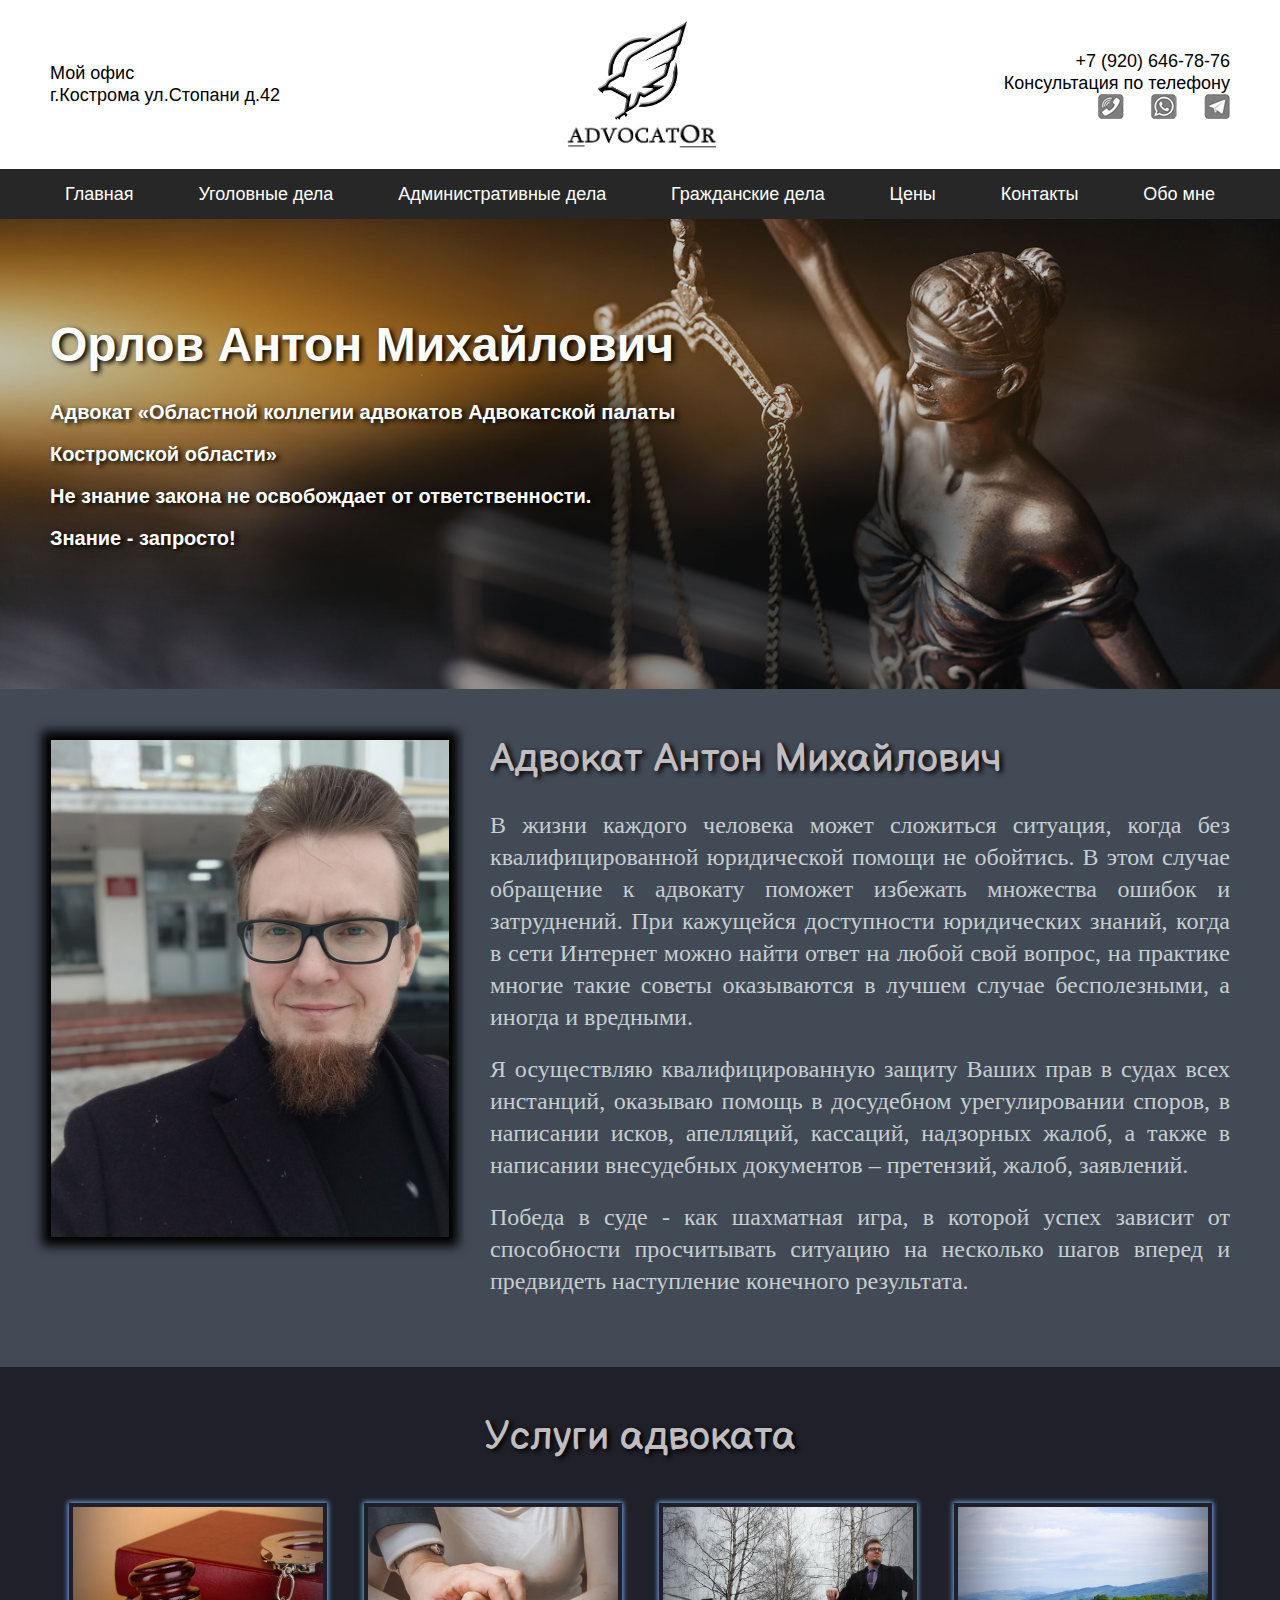
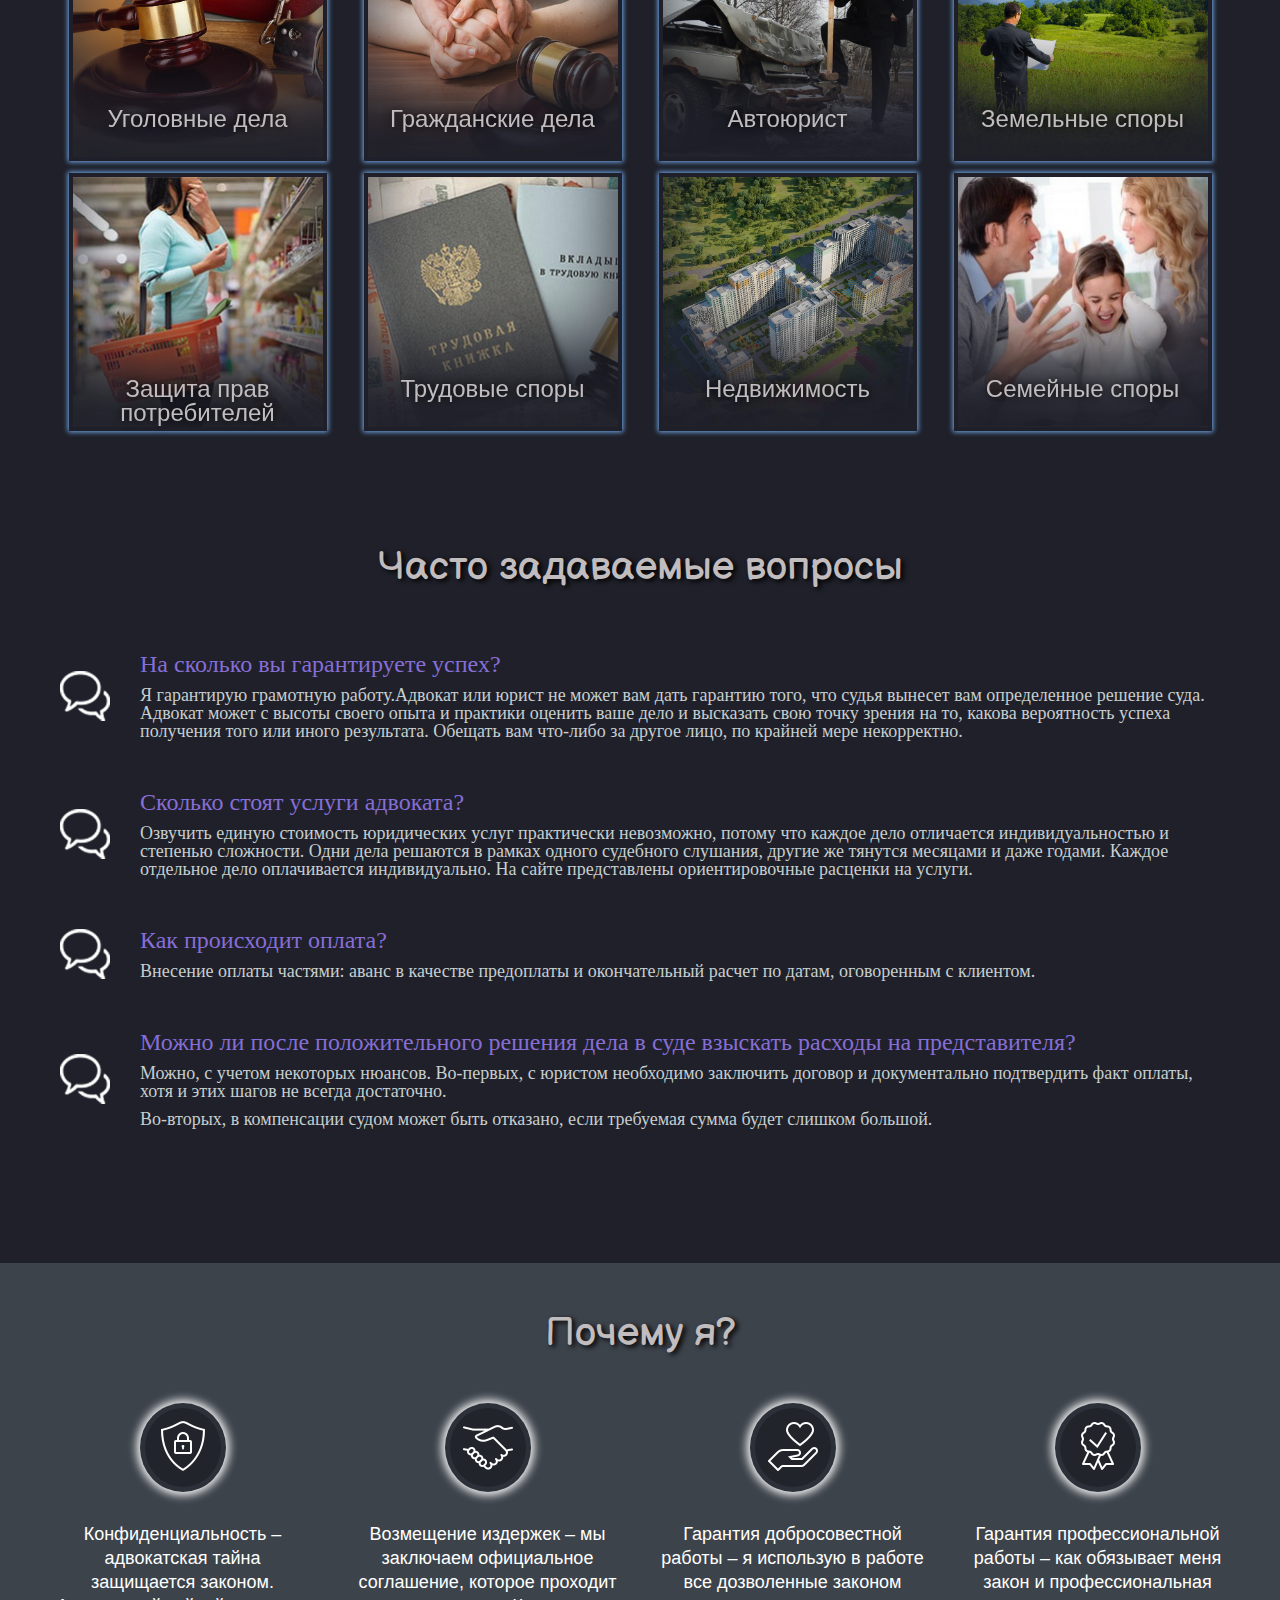
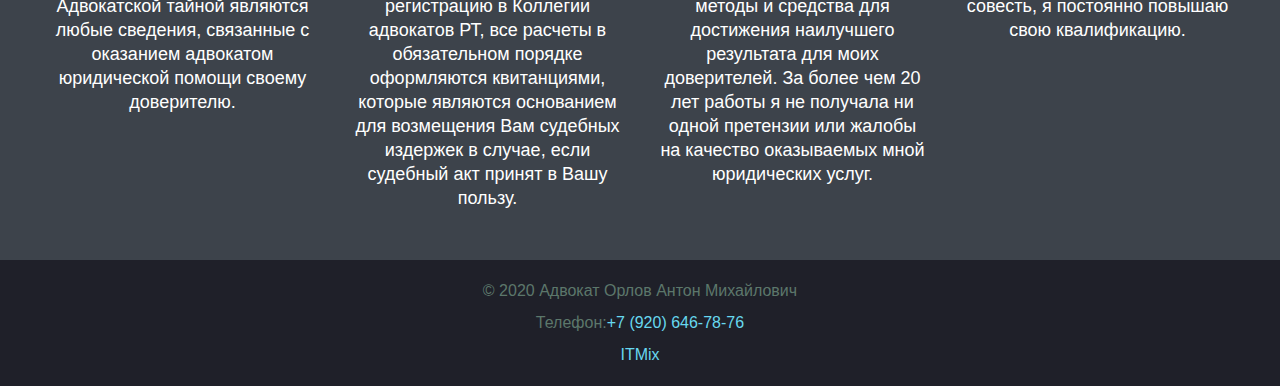
==== index.html @ 54a24682 "new" ====
<!DOCTYPE html>
<html lang="ru">
<head>
	<meta charset="UTF-8">
	<title>Адвокат в Костроме Орлов Антон Михайлович</title>
	<meta name="viewport" content="width=device-width, initial-scale=1.0"> 
	<link rel="stylesheet" href="css/style.css">
	<link href="https://fonts.googleapis.com/css2?family=Balsamiq+Sans:wght@400;700&display=swap" rel="stylesheet">
</head>
<body>
	<header>
		<div class="header">
			<div class="contein">
				<div class="header__row">
					<div class="header__address">Мой офис<br> г.Кострома ул.Стопани д.42</div>
					<div class="header__logo">
						<img src="img/RhezTVAajMw.jpg" alt="" class="header__img">
						<img src="img/logo.jpg" alt="Логотип" class="header__label">
					</div>
					<div class="header__phone">+7 (920) 646-78-76<br>Консультация по телефону<br><ul>
						<li></li>
						<li></li>
						<li></li>
					</ul></div>
				</div>
			</div>
		</div>
		<div class="nav">
			<div class="contein">
				<nav class="nav__nav">
					<ul class="nav__list">
						<li><a href="index.html">Главная</a></li>
						<li><a href="criminal.html">Уголовные дела</a></li>
						<li><a href="">Административные дела</a></li>
						<li><a href="civics.html">Гражданские дела</a></li>
						<li><a href="price.html">Цены</a></li>
						<li><a href="contacts.html">Контакты</a></li>
						<li><a href="">Обо мне</a></li>
					</ul>
				</nav>
			</div>
		</div>
	</header>
	<main class="contant">
		<div class="hi">
			<div class="contein">
				<div class="hi__body">
					<div class="hi__name">Орлов Антон Михайлович</div>
					<div class="hi__who">Адвокат «Областной коллегии адвокатов Адвокатской палаты Костромской области» </div>
					<div class="hi__quote">Не знание закона не освобождает от ответственности. <br>Знание - запросто!</div></div>
			</div>
		</div>
		<div class="about">
			<div class="contein">
				<div class="about__row">
					<div class="about__img">
						<img src="img/E0aI0JZLJsU.jpg" alt="" class="about__img1">
					</div>
					<div class="about__body">
						<div class="about__title title">Адвокат Антон Михайлович</div>
						<div class="about__text">
							<p>В жизни каждого человека может сложиться ситуация, когда без квалифицированной юридической помощи не обойтись. В этом случае обращение к адвокату поможет избежать множества ошибок и затруднений. При кажущейся доступности юридических знаний, когда в сети Интернет можно найти ответ на любой свой вопрос, на практике многие такие советы оказываются в лучшем случае бесполезными, а иногда и вредными.</p>
							<p>Я осуществляю квалифицированную защиту Ваших прав в судах всех инстанций, оказываю помощь в досудебном урегулировании споров, в написании исков, апелляций, кассаций, надзорных жалоб, а также в написании внесудебных документов – претензий, жалоб, заявлений.</p>
							<p>Победа в суде - как шахматная игра, в которой успех зависит от способности просчитывать ситуацию на несколько шагов вперед и предвидеть наступление конечного результата.</p>
						</div>
					</div>
				</div>
			</div>
		</div>
		<div class="service">
			<div class="contein">
				<div class="service__title title">Услуги адвоката</div>
				<div class="service__row">
					<div class="service__item">
						<div class="service__card">
							<div class="service__cardRotate face face1">
								<div class="service__bottom">Уголовные дела</div>
							</div>
							<div class="service__cardRotate back back1">-Защита на предварительном следствии<br>-Защита в судебных инстанциях<br>-Представление интересов потерпевшего<br>-Посещение лица находящегося под стражей(ИВС, СИЗО, ИК)</div>
						</div>
					</div>
					<div class="service__item">
						<div class="service__card">
							<div class="service__cardRotate face face2">
								<div class="service__bottom">Гражданские дела</div>
							</div>
							<div class="service__cardRotate back back2">-Подготовка правовых документов<br>-Досудебное урегулирование споров<br>-Представление интересов в суде<br>-Жилищные споры<br>-Наследственные споры<br>-Семейные споры</div>
						</div>
					</div>
					<div class="service__item">
						<div class="service__card">
							<div class="service__cardRotate face face3">
								<div class="service__bottom">Автоюрист</div>
							</div>
							<div class="service__cardRotate back back3"><ul><li>Взыскание выплат по ДТП</li><li>Переоценка ущерба ДТП</li><li>Взызкание причиненного ущерба</li><li>Оспаривание виновности в ДТП, штрафоф,лишение прав</li></ul></div>
						</div>
					</div>
					<div class="service__item">
						<div class="service__card">
							<div class="service__cardRotate face face4">
								<div class="service__bottom">Земельные споры</div>
							</div>
							<div class="service__cardRotate back back4">-Споры о границах земельного участка<br>-Помощь в сделках с землей<br>-Оспаривание кадастровых ошибок</div>
						</div>
					</div>
					<div class="service__item">
						<div class="service__card">
							<div class="service__cardRotate face face5">
								<div class="service__bottom">Защита прав потребителей</div>
							</div>
							<div class="service__cardRotate back back5">-Взыскание неустойки<br>Возврат некачествееного товара<br>-Расторжение договоров и взыскание денежных средств</div>
						</div>
					</div>
					<div class="service__item">
						<div class="service__card">
							<div class="service__cardRotate face face6">
								<div class="service__bottom">Трудовые споры</div>
							</div>
							<div class="service__cardRotate back back6">-Восстановление на работе<br>-Взыскание зарплаты<br>-Оспаривание взысканий<br>-Признание отношения трудовыми</div>
						</div>
					</div>
					<div class="service__item">
						<div class="service__card">
							<div class="service__cardRotate face face7">
								<div class="service__bottom">Недвижимость</div>
							</div>
							<div class="service__cardRotate back back7">-Сопровождение сделок<br>-Приватизация<br>-Перепланировки</div>
						</div>
					</div>
					<div class="service__item">
						<div class="service__card">
							<div class="service__cardRotate face face8">
								<div class="service__bottom">Семейные споры</div>
							</div>
							<div class="service__cardRotate back back8">-Развод<br>-Раздел имщества<br>-Алименты<br>-Споры о детях</div>
						</div>
					</div>
				</div>
			</div>
		</div>
		<div class="questions">
			<div class="contein">
				<div class="questions__title title">Часто задаваемые вопросы</div>
				<div class="questions">
					<div class="questions__body">
						<div class="question__title">На сколько вы гарантируете успех?</div>
						<div class="questions__text">Я гарантирую грамотную работу.Адвокат или юрист не может вам дать гарантию того, что судья вынесет вам определенное решение суда. Адвокат может с высоты своего опыта и практики оценить ваше дело и высказать свою точку зрения на то, какова вероятность успеха получения того или иного результата. Обещать вам что-либо за другое лицо, по крайней мере некорректно. </div>
					</div>
					<div class="questions__body">
						<div class="question__title">Сколько стоят услуги адвоката?</div>
						<div class="questions__text">Озвучить единую стоимость юридических услуг практически невозможно, потому что каждое дело отличается индивидуальностью и степенью сложности. Одни дела решаются в рамках одного судебного слушания, другие же тянутся месяцами и даже годами. Каждое отдельное дело оплачивается индивидуально. На сайте представлены ориентировочные расценки на услуги.</div>
					</div>
					<div class="questions__body">
						<div class="question__title">Как происходит оплата?</div>
						<div class="questions__text">Внесение оплаты частями: аванс в качестве предоплаты и окончательный расчет по датам, оговоренным с клиентом.</div>
					</div>
					<div class="questions__body">
						<div class="question__title">Можно ли после положительного решения дела в суде взыскать расходы на представителя?</div>
						<div class="questions__text">
							<p>Можно, с учетом некоторых нюансов. Во-первых, с юристом необходимо заключить договор и документально подтвердить факт оплаты, хотя и этих шагов не всегда достаточно.</p>
							<p>Во-вторых, в компенсации судом может быть отказано, если требуемая сумма будет слишком большой.</p>
						</div>
					</div>
				</div>
			</div>
		</div>
		<div class="why">
			<div class="contein">
				<div class="why__title title">Почему я?</div>
				<div class="why__row">
					<div class="why__item">
						<div class="why__body">
							<div class="why__img">
								<img src="img/иконка1.png" alt="">
							</div>
							<div class="why__text">Конфиденциальность – адвокатская тайна защищается законом. Адвокатской тайной являются любые сведения, связанные с оказанием адвокатом юридической помощи своему доверителю.</div>
						</div>
					</div>
					<div class="why__item">
						<div class="why__body">
							<div class="why__img">
								<img src="img/иконка2.png" alt="">

							</div>
							<div class="why__text">Возмещение издержек – мы заключаем официальное соглашение, которое проходит регистрацию в Коллегии адвокатов РТ, все расчеты в обязательном порядке оформляются квитанциями, которые являются основанием для возмещения Вам судебных издержек в случае, если судебный акт принят в Вашу пользу.</div>
						</div>
					</div>
					<div class="why__item">
						<div class="why__body">
							<div class="why__img">
								<img src="img/иконка3.png" alt="">

							</div>
							<div class="why__text">Гарантия добросовестной работы – я использую в работе все дозволенные законом методы и средства для достижения наилучшего результата для моих доверителей. За более чем 20 лет работы я не получала ни одной претензии или жалобы на качество оказываемых мной юридических услуг.</div>
						</div>
					</div>
					<div class="why__item">
						<div class="why__body">
							<div class="why__img">
								<img src="img/иконка4.png" alt="">

							</div>
							<div class="why__text">Гарантия профессиональной работы – как обязывает меня закон и профессиональная совесть, я постоянно повышаю свою квалификацию.</div>
						</div>
					</div>
				</div>
			</div>
		</div>
	</main>
	<footer class="footer">
		<div class="contein">
			<div class="footer_flex">
				<div class="footer__column">
					<div class="footer__title">© 2020 Адвокат Орлов Антон Михайлович</div>
					<div class="footer__phone">Телефон:<span>+7 (920) 646-78-76</span></div>
					<div class="footer__developer">ITMix</div>
				</div>
			</div>
		</div>
	</footer>
</body>
</html>
---- css/style.css ----
*{
	padding: 0;
	margin: 0;
	border: 0;
}
*,*:before,*:after{
	-moz-box-sizing: border-box;
	-webkit-box-sizing: border-box;
	box-sizing: border-box;
}
:focus,:active{outline: none;}
a:focus,a:active{outline: none;}
/*
nav,footer,header,aside{display: block;}*/

html,body{
	height: 100%;
	width: 100%;
	font-size: 100%;
	line-height: 1;
	font-size: 14px;
	-ms-text-size-adjust: 100%;
	-moz-text-size-adjust: 100%;
	-webkit-text-size-adjust: 100%;
}

input::-ms-clear{display: none;}
button{cursor: pointer;}
button::-moz-focus-inner {padding:0;border:0;}
a, a:visited{text-decoration: none;}
a:hover{text-decoration: none;}
ul li{list-style: none;}
/*img{vertical-align: top;}*/

.header {
	padding: 20px 0;
	font: 18px/22px "Arial";
}
		.contein {
			width: 1180px;
			margin: 0 auto;
		}
		.header__row {
			display: flex;
			justify-content: space-between;
			align-items: center;
		}
		.header__logo{
			display: flex;
			flex-direction: column;
			align-items: center;
		}
		.header__img{
			/*transition:transform 10s linear;*/
			animation:anim 5s linear infinite;
			width: 100px;
		}
		@keyframes anim{
			from{transform:rotateY(0deg);}
			to{transform:rotateY(360deg);}
		}
		/*.header__img:hover{
			transform:rotateY(880deg);
		}*/
		.header__label {
			width: 150px;
		}
		.header__address {
		}
		.header__phone {
			text-align: right;
		}
		.header__phone ul{display: flex;height: 25px;justify-content: flex-end;}
		.header__phone ul li:not(:last-child){margin-right: 27px;width: 26px;}
		.header__phone ul li{width: 26px;}
		.header__phone ul li:nth-child(1){background:  url(../img/v2.png) 0 0 no-repeat;} 
		.header__phone ul li:nth-child(2){background:  url(../img/w2.png) 0 0 no-repeat;} 
		.header__phone ul li:nth-child(3){background:  url(../img/t2.png) 0 0 no-repeat;} 
		.header__phone ul li:hover:nth-child(1){background:  url(../img/v.png) 0 0 no-repeat;} 
		.header__phone ul li:hover:nth-child(2){background:  url(../img/w.png) 0 0 no-repeat;} 
		.header__phone ul li:hover:nth-child(3){background:  url(../img/t.png) 0 0 no-repeat;} 

.nav {
	background: #272727;
}
		.nav__list{
			display: flex;
			justify-content: space-between;
		}
		.nav__list li a{
			color: white;
			display: block;
			font:18px/50px "Arial";
			line-height: 50px;
			padding: 0 15px;
		}
		.nav__list li a:hover{
			background:#445162;
		}
main{
	/*max-height: 100%;*/
}
.hi{
	background: url(../img/bg-slider1.jpg) center center no-repeat;
	background-size: cover;
	color: white;
	width: 100%;
	height: 470px;
}
	.hi__body{
		padding: 100px 0;
		width: 60%;
		text-shadow: 3px 2px 5px  #000;
	}
	.hi__name {
		font: bold 48px/52px Arial;
		margin-bottom: 20px;}
	.hi__who {
		font: bold 20px/42px Arial;
	}
	.hi__quote {
		font: bold 20px/42px Arial;
	}

.about {
	padding: 50px 0;
	background: #424A56;	
}
	.about__row {
		display: flex;
		flex-direction: row;
		justify-content: space-between;
	}
	.about__img {
		flex:0 0 400px;
		margin: 0 40px 0  0;
	}
	.about__img1{
		max-width: 100%;
		border: 1px solid black;
		box-shadow: 0 0 10px 8px black;
	}
	.about__body {}
	.about__title {
		font-size:34px;
		margin-bottom: 30px;
	}
	.about__text {
		font:24px/32px "Times new Roman";
		text-align: justify;
		color: #c6cecf;
	}
	.about__text p{
		margin-bottom: 20px;
	}
.service {
	padding: 50px 0;
	background: #1F2029;
}
		.title{
			color: #C1BCBE;
			font-family: Balsamiq Sans;
			font-size: 40px;
			text-shadow: 3px 2px 5px  #000;
		}
		.service__title{
			text-align: center;
			margin-bottom: 50px;
		}
		.service__row {
			display: flex;
			flex-wrap: wrap;
			justify-content: justify-content: space-between;
		}
		.service__item {
			flex:0 1 25%;
			margin-bottom: 20px;
		}
		.service__card {
			margin: 0 auto;
			width: 250px;
			height: 250px;
			position:relative;
			transition:transform 1s linear,box-shadow 1s linear;
			transform-style: preserve-3d;
			box-shadow:0px 0px 0px 4px #1e1f29, 0px 0px 5px 5px #74adf1;
		}
		.service__card:hover{
			transform:rotateY(180deg);
			box-shadow:0px 0px 0px 4px #1e1f29, 0px 0px 5px 10px white;
		}
		.service__cardRotate {
			font: 18px/24px Arial;
			text-align: center;
			position: absolute;
			width: 100%;
			height: 100%;
			backface-visibility: hidden;
			/*font: 16px/18px Arial;*/
			color: #C1BCBE;
			
		}
		.service__cardRotate ul li{
			list-style: circle;
			list-style-position: inside;
		}
		.service__bottom{
			margin: 80% 0 0 0;
			line-height: 24px;
			text-shadow: 0px 0px 10px black;
		}
		.face{
			font: 24px/18px Arial;
			box-shadow:inset 0px -80px 80px  #1e1f29;
		}
		.back{padding: 10px;}
		.face1 {
			background: url(../img/УД.jpg)0 0 no-repeat;
			background-size:cover ;
		}
		.back1 {
			transform:rotateY(180deg);
			background: #6D6C68;
			text-align: left;
		}
		.face2 {
			background: url(../img/ГД.jpg) 70% 0 no-repeat;
			background-size:cover ;
		}
		.back2 {
			transform:rotateY(180deg);
			text-shadow: 0px 0px 2px white;
			}
		.face3 {
			background: url(../img/ор.jpg) 50% 0 no-repeat;
			background-size:auto 100%;
		}
		.back3 {
			transform:rotateY(180deg);
			padding: 10px;
		}
		.face4 {
			background: url(../img/ЗС.jpg) 0 0 no-repeat;
			background-size:cover ;
		}
		.back4 {
			transform:rotateY(180deg);
		}
		.face5 {
			background: url(../img/ЗПП.jpg) 0 0 no-repeat;
			background-size:cover ;
		}
		.back5 {
			transform:rotateY(180deg);
		}
		.face6 {
			background: url(../img/ТС.jpg) 0 0 no-repeat;
			background-size:cover ;
		}
		.back6 {
			transform:rotateY(180deg);
		}
		.face7 {
			background: url(../img/Невижимость.jpg) 50% 0 no-repeat;
			background-size:cover ;
		}
		.back7 {
			transform:rotateY(180deg);
		}
		.face8 {
			background: url(../img/CC.jpg) 0 0 no-repeat;
			background-size:100% 100% ;
		}
		.back8 {
			transform:rotateY(180deg);
		}

.questions {
	padding: 50px 0;
	background: #1F2029;
}
		.questions__title {
			text-align: center;
		}
		.questions__body {
			/*border: 1px solid #C1BCBE;
			border-radius: 15px;*/
			margin-bottom: 20px;
			padding: 15px 15px 15px 90px;
			background: #1F2029 url(../img/icon-message.png) 10px center/50px 50px no-repeat;
			/*background-size: contain;*/
		}
		.question__title {
			color: #876ED7;
			font-size: 24px;
			margin-bottom: 10px;
		}
		.questions__text {
			color: #c6cecf;
			font-size: 18px;
		}
		.questions__text p:not(:last-child){margin-bottom: 10px;}

.why {
	background: #3D434B;
	/*background: #21252B;*/
	padding: 50px 0;
}
		.why__title {
			text-align: center;
			margin-bottom: 50px;
		}
		.why__row {
			display: flex;

			margin:0 -20px;
		}
		.why__item {
			flex:0 1 25%;
			padding: 0 20px;
		}
		.why__body {
			display: flex;
			flex-direction: column;
			-ms-align-items: center;
			align-items: center;
			border: ;
		}
		.why__img {
			margin-bottom: 30px;
			border: 5px solid #2C3139;
			padding: 13px;
			border-radius:50%;
			background: #21252B;
			box-shadow:0 0 10px 3px white;
		}
		.why__text {
			text-align: justify;
			color: white;
			font: 18px/24px Arial;
			text-align: center;
		}


.footer {
	background: #1F2029;
	padding: 20px 0;
}
			.footer_flex{
				display: flex;
				justify-content: center;
				font:16px/22px Arial;
				color: #5C776B;
			}
			.footer__column {
				display: flex;
				flex-direction: column;
				align-items: center;
			}
			.footer__title {
				margin-bottom: 10px;
			}
			.footer__phone {
				margin-bottom: 10px;
			}
			.footer__developer {
				color: #67D8EF;
			}
			span{
				color: #67D8EF;
			}
.price {
	background: #424A56;
	padding: 50px 0;
}
			.price__body {}
			.price__title {
				text-align: center;
				margin-bottom: 20px;
			}
			.price__box {}
			.price__list {}
			.list {}
			.list__column {
				/*height: auto;*/
				overflow:hidden;
				margin-bottom: 20px;
				box-shadow: 0 0 5px 5px #50719D;
				transition: max-height 5s linear 0s ;
				display:flex;
				flex-direction: column;
				max-height: 40px;
			}
			.list__column:hover{
				max-height: 600px;
			}
			
			.list__row {
				display: flex;
				justify-content: space-between;
				color: #C1BCB4;
				padding: 5px 50px;
			}
			.list__item {
				font: 28px/34px Balsamiq Sans;
			}
			.list__price {
				display:flex;
				align-items: center;
				font-size: 22px;
			}
			.list__description {
				font-size: 20px;
				padding: 20px;
				color:#cce3e5;
				font-family: Arial;
			}
.contact {
	background: #424A56;
	padding: 50px 0;
}
			.contact__body {}
			.contact__title {
				text-align: center;
				margin-bottom: 40px;
			}
			.contact__row {
				display: flex;
				justify-content: space-between;	
			}
			.contact__contacts {
				display: flex;
				flex-direction: column;
				justify-content: center;
				margin: 0 auto;
				font-family: Arial, "Helvetica Neue", Helvetica, sans-serif;
			}
			.contact__contacts h2{
				color: #E0E0E1;
				margin-bottom: 10px;
				font-size: 24px;

			}
			.contact__contacts p{
				color: #9C9CA0;
				font-size: 22px;
				margin-bottom: 20px;
			}
			.contact__contacts a{
				color: #1C6DE7;
				font-size: 30px;
			}
			.vk{
				display: block;
			}
			.contact__map {
				flex:0 1 70%;
			}
			.contact__list{
				display: flex;
				justify-content: space-between;
				width: 100px;
			}

			.contact__list li a img:hover{
			/*	border: 5px solid #2C3139;
				border-radius:50%;*/
				/*padding: 3px;*/
				box-shadow:0 0 10px 3px #89e4f0;
				border-radius:50%;
			}
		.why__img {
			margin-bottom: 30px;
			
			background: #21252B;
			box-shadow:0 0 10px 3px white;
		}

.criminal {
	padding: 50px 0;
	background: #424A56;
}
		.criminal-about {margin-bottom: 30px;padding-bottom: 20px;border-bottom:3px solid #C1BCBE;}
		.criminal-about__title {
			text-align: center;
			margin-bottom: 30px;
		}
		.criminal-about__row{
			display: flex;
			justify-content: space-between;
		}
		.criminal-about__text {
			font:22px/26px Arial;
			color:#f2f9fa;
			text-align: justify;
			margin-right: 20px;
		}
		.criminal-about__img{
			border-radius: 20px;
			border: 1px solid black;
			box-shadow: 0 0 10px 3px black;
		}
		.criminal-about__text p{margin-bottom: 20px;}

		.criminal-specialty {
			margin-bottom: 30px;padding-bottom: 20px;border-bottom:3px solid #C1BCBE;
		}
		.criminal-specialty__title {
			text-align: center;
			margin-bottom: 30px;
		}
		.criminal-specialty__list li{
			margin-bottom: 15px;
			color: #f2f9fa;
			font:22px/26px Arial;
			padding-left:35px;
			background: url(../img/icon/check_icon.png) 0 center  no-repeat;
		}
		.criminal-help {}
		.criminal-help__body {}
		.criminal-help__title {
			text-align: center;
			margin-bottom: 30px;
		}
		.criminal-help__row {
			display: flex;
			flex-wrap: wrap;
			margin:0 -10px;
		}
		.criminal-help__box{
			flex:0 1 25%;
			margin-bottom: 20px;
			display: flex;
			padding: 0 10px;
			position: relative;
		}
		.criminal-help__item {
			width: 100%;
			display: flex;
			align-items: center;
			text-align: center;
			justify-content: center;
			font:22px/26px Arial;
			border:3px solid #C1BCBE;
			border-radius: 15px;
			padding: 5px;
			box-shadow: 3px 3px 5px 3px;
			transition: all 0.3s linear;
			background: -moz-linear-gradient(45deg, rgba(192,192,192,1) 0%, rgba(255,255,255,1) 50%, rgba(128,128,128,1) 100%); /* ff3.6+ */
			background: -webkit-gradient(linear, left bottom, right top, color-stop(0%, rgba(192,192,192,1)), color-stop(50%, rgba(255,255,255,1)), color-stop(100%, rgba(128,128,128,1))); /* safari4+,chrome */
			background: -webkit-linear-gradient(45deg, rgba(192,192,192,1) 0%, rgba(255,255,255,1) 50%, rgba(128,128,128,1) 100%); /* safari5.1+,chrome10+ */
			background: -o-linear-gradient(45deg, rgba(192,192,192,1) 0%, rgba(255,255,255,1) 50%, rgba(128,128,128,1) 100%); /* opera 11.10+ */
			background: -ms-linear-gradient(45deg, rgba(192,192,192,1) 0%, rgba(255,255,255,1) 50%, rgba(128,128,128,1) 100%); /* ie10+ */
			background: linear-gradient(45deg, rgba(192,192,192,1) 0%, rgba(255,255,255,1) 50%, rgba(128,128,128,1) 100%); /* w3c */
			filter: progid:DXImageTransform.Microsoft.gradient( startColorstr='#808080', endColorstr='#c0c0c0',GradientType=1 ); /* ie6-9 */
		}

		.criminal-help__item:hover{
			background: #424A56;
			color: #F2F9FA;
			box-shadow: 0px 0px 8px 5px;
			border:3px solid black;
		}
/*.civic{min-height: 100%;background: #424A56;}*/
.civics{
	background: #424A56;
}
		.civics-about {
			padding: 50px 0;
			position: relative;
			height: 100%;
			width: 100%;
		}
				.civics__blur {
					position: absolute;
					top: 0;
					left: 0;
					background: url(../img/civics.jpg) 0 0 no-repeat;
					background-size: cover;
					filter: brightness(30%) blur(1px);
					height: 100%;
					width: 100%;
				}
				.civics__box {
					position: relative;
					top: 0;
					left: 0;
					height: 100%;
					width: 100%;
				}
				.conteiner{
					width: 1180px;
					margin: 0 auto;
				}
				.civics-about__title {
					text-align: center;
					margin-bottom: 30px;
				}
				.civics-about__text{
					font:22px/26px Arial;
					color:#f2f9fa;
					text-align: justify;
					margin-right: 20px;
				}
				.civics-about__text p:first-child{
					margin-bottom: 20px;
				}
		.civics-specialty {
			padding: 50px 0 30px 0;
			border-bottom:3px solid #C1BCBE;
		}
		.civics-specialty__title {
			text-align: center;
			margin-bottom: 30px;
		}
		.civics-specialty__list li{
			margin-bottom: 15px;
			color: #f2f9fa;
			font:22px/26px Arial;
			padding-left:35px;
			background: url(../img/icon/check_icon.png) 0 center  no-repeat;
		}
.civics-help {}
		.civics-help__body {}
		.civics-help__title {
			text-align: center;
			margin-bottom: 30px;
		}
		.civics-help__row {
			display: flex;
			justify-content: space-between;
			margin: 0 -20px;
		}
		.civics-help__list{
			flex:0 1 60%;
			padding: 0 20px;
		}
		.civics-help__list li{
			font:22px/26px Arial;
			color:#f2f9fa;
			text-align: justify;
			margin:0 0 20px -50px;
			padding: 0 0 0 105px;
		}
		.civics-help__list li:nth-child(1){
			background: url(../img/icon/search.png) 0 center no-repeat;
		}
		.civics-help__list li:nth-child(2){
			background: url(../img/icon/exp-icon-3.png) 0 center no-repeat;
		}
		.civics-help__list li:nth-child(3){
			background: url(../img/icon/exp-icon-1.png) 0 center no-repeat;
		}
		.civics-help__img {
			flex:1 1 40%;
			padding: 0 20px;
		}
		.civics-help__img img{
			flex:0 1 40%;
			width: 100%;
			border-radius: 20px;
			border: 1px solid black;
			box-shadow: 0 0 10px 3px black;
		}
		/*градиентдля блоков в УГ*/
		/*background: -moz-radial-gradient(center, ellipse cover, rgba(255,255,255,1) 17%, rgba(156,156,156,1) 49%, rgba(0,0,0,1) 100%); 
background: -webkit-gradient(radial, center center, 0px, center center, 100%, color-stop(17%, rgba(255,255,255,1)), color-stop(49%, rgba(156,156,156,1)), color-stop(100%, rgba(0,0,0,1)));
background:-webkit-radial-gradient(center, ellipse cover, rgba(255,255,255,1) 17%, rgba(156,156,156,1) 49%, rgba(0,0,0,1) 100%); 
background: -o-radial-gradient(center, ellipse cover, rgba(255,255,255,1) 17%, rgba(156,156,156,1) 49%, rgba(0,0,0,1) 100%); 
background: -ms-radial-gradient(center, ellipse cover, rgba(255,255,255,1) 17%, rgba(156,156,156,1) 49%, rgba(0,0,0,1) 100%); 
background:radial-gradient(ellipse at center, rgba(255,255,255,1) 17%, rgba(156,156,156,1) 49%, rgba(0,0,0,1) 100%);
filter: progid:DXImageTransform.Microsoft.gradient( startColorstr='#ffffff', endColorstr='#000000',GradientType=1 ); */
/*.why {
	background: #3D434B;
	padding: 50px 0;
}
		.why__title {
			text-align: center;
			margin-bottom: 50px;
		}
		.why__row {
			display: flex;

			margin:0 -20px;
		}
		.why__item {
			flex:0 1 25%;
			padding: 0 20px;
		}
		.why__body {
			display: flex;
			flex-direction: column;
			-ms-align-items: center;
			align-items: center;
		}
		.why__img {
			margin-bottom: 30px;
			border: 5px solid #2C3139;
			padding: 13px;
			border-radius:50%;
			background: #21252B;
			box-shadow:0 0 10px 3px white;
		}
		.why__text {
			text-align: justify;
			color: white;
			font: 18px/24px Arial;
			text-align: center;
		}*/
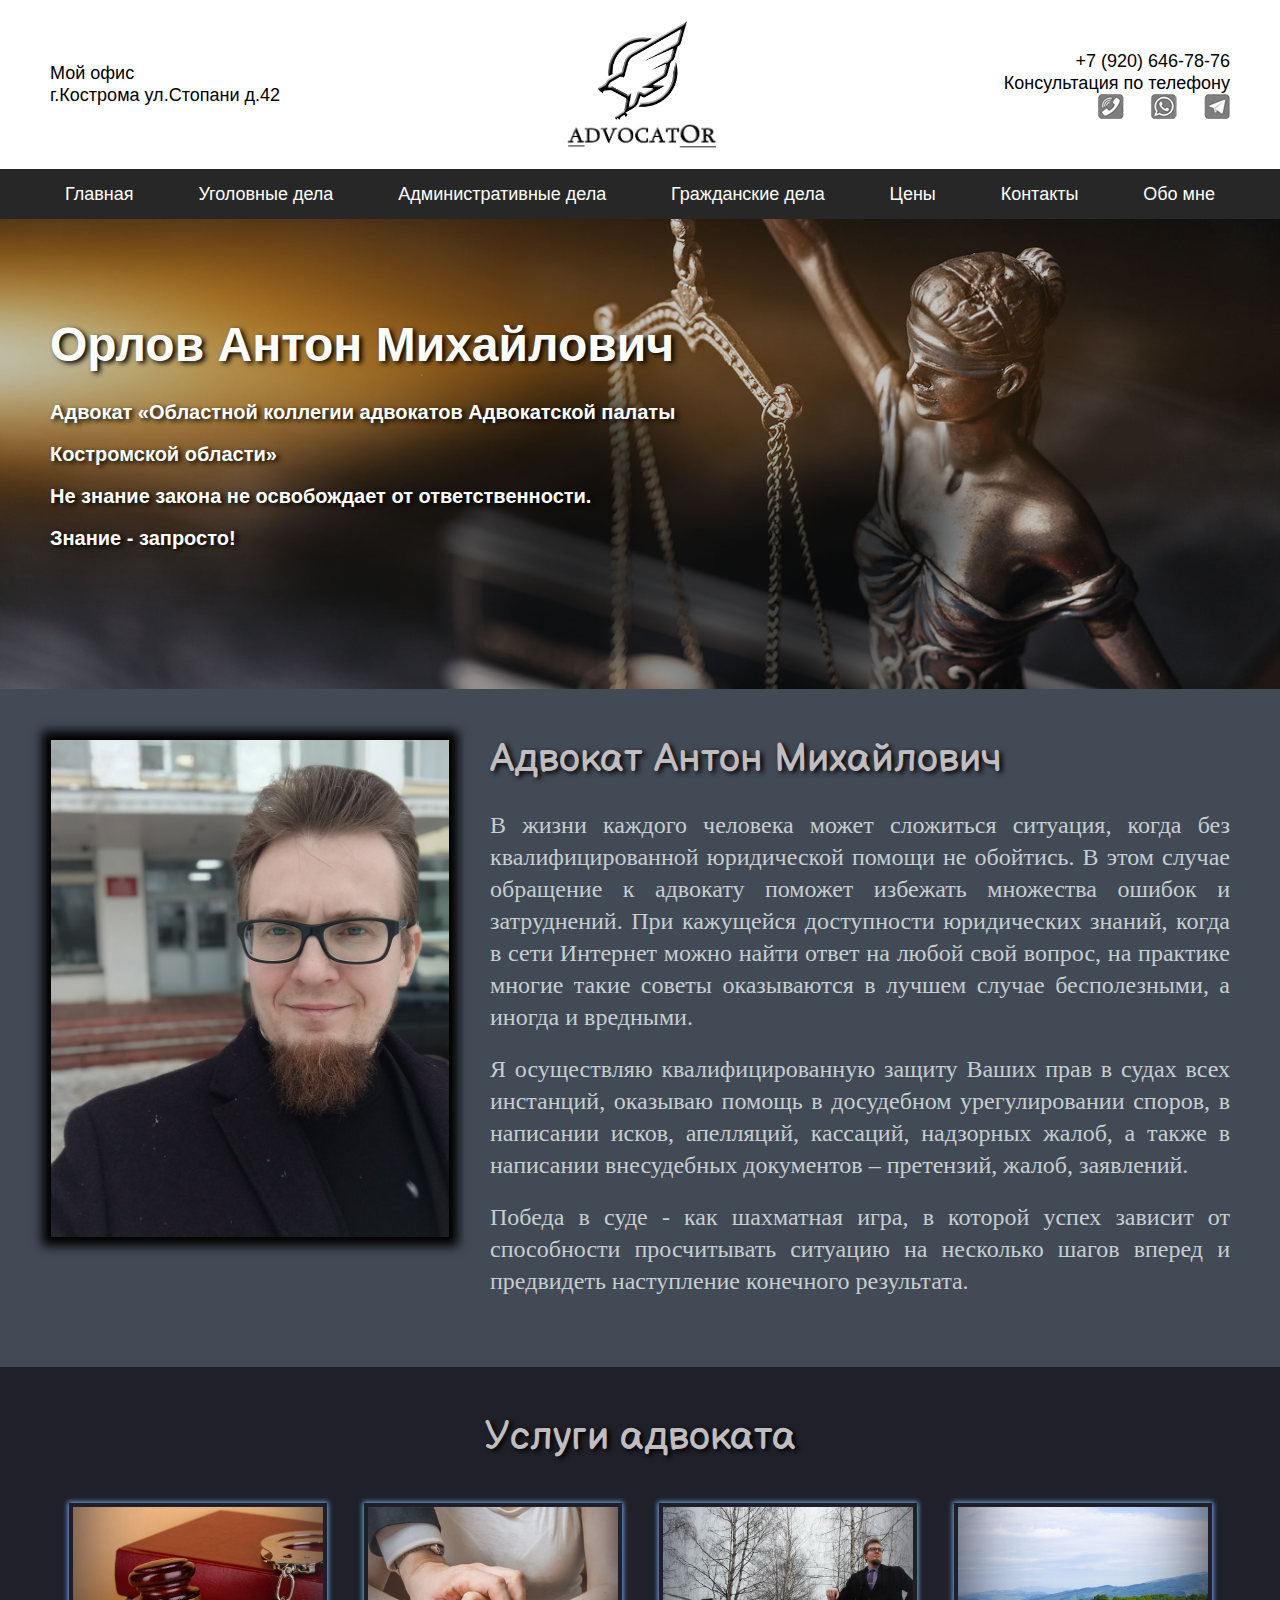
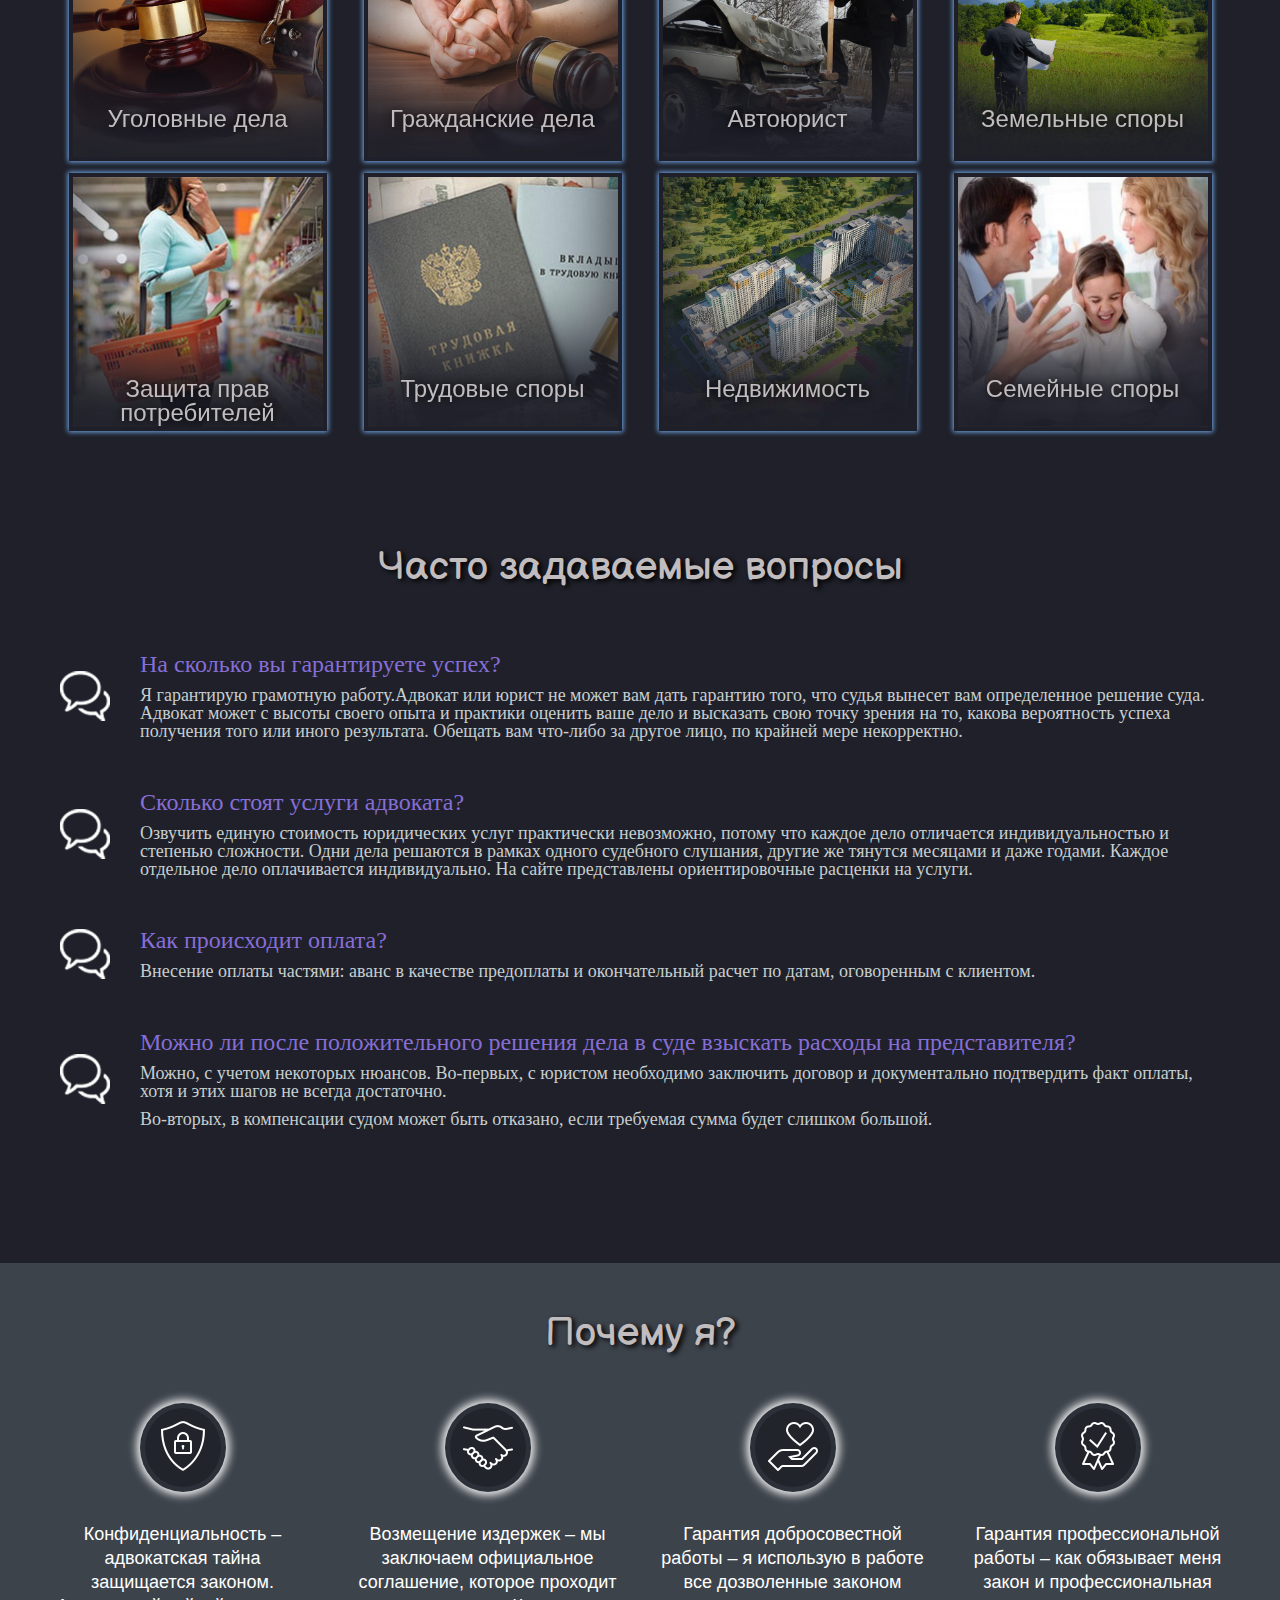
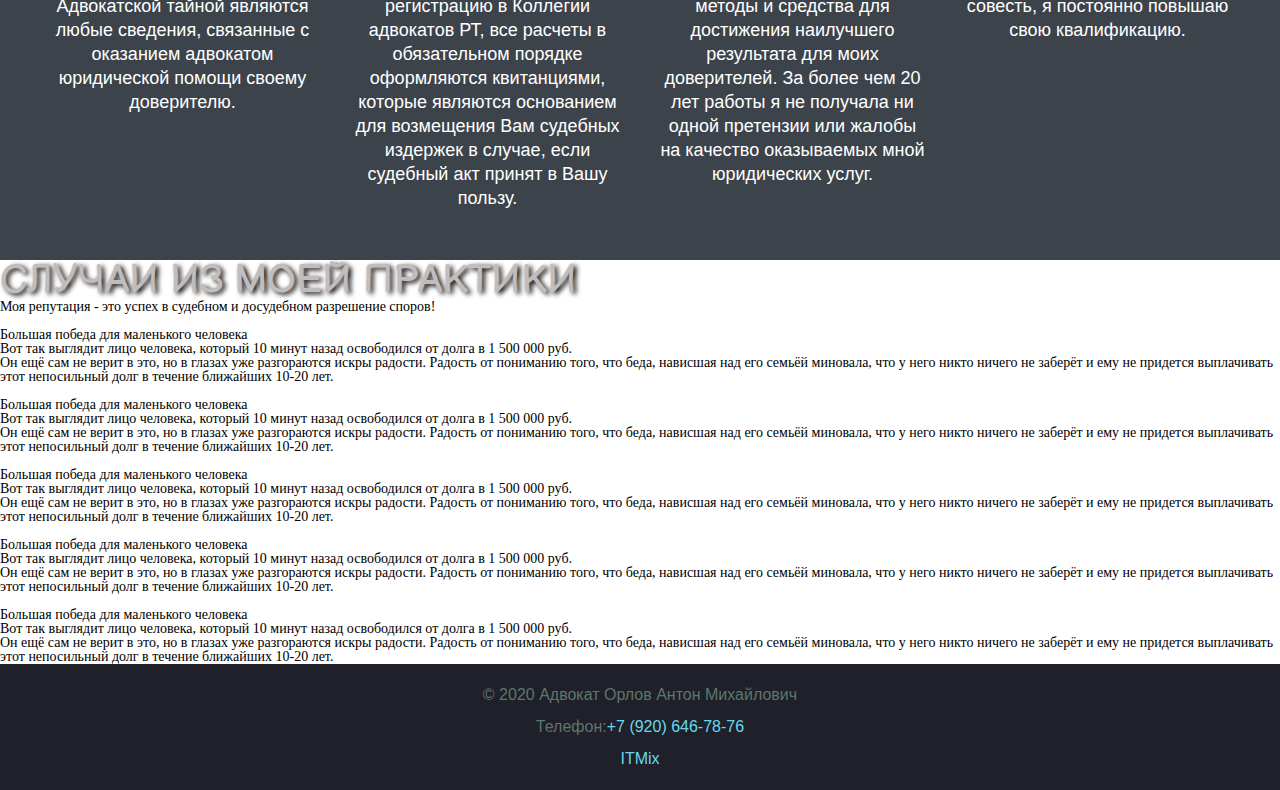
==== commit 9996d126: "Add files via upload" ====
--- a/index.html
+++ b/index.html
@@ -206,6 +206,84 @@
 				</div>
 			</div>
 		</div>
+		<div class="example">
+				<div class="example__title title">СЛУЧАИ ИЗ МОЕЙ ПРАКТИКИ</div>
+				<div class="example__subtitle">Моя репутация - это успех в судебном и досудебном разрешение споров!</div>
+				<div class="slider">
+					<div class="slider__item">
+						<div class="slider__row">
+							<div class="slider__link">
+								<a href="examle.docx"><img src="img/openinform_170.jpg" alt=""></a>
+							</div>
+							<div class="slider__body">
+								<div class="slider__title">Большая победа для маленького человека</div>
+								<div class="slider__text">
+									<p>Вот так выглядит лицо человека, который 10 минут назад освободился от долга в 1 500 000 руб.</p>
+									<p>Он ещё сам не верит в это, но в глазах уже разгораются искры радости. Радость от пониманию того, что беда, нависшая над его семьёй миновала, что у него никто ничего не заберёт и ему не придется выплачивать этот непосильный долг в течение ближайших 10-20 лет.</p>
+								</div>
+							</div>
+						</div>
+					</div>
+					<div class="slider__item">
+						<div class="slider__row">
+							<div class="slider__link">
+								<a href="examle.docx"><img src="img/openinform_170.jpg" alt=""></a>
+							</div>
+							<div class="slider__body">
+								<div class="slider__title">Большая победа для маленького человека</div>
+								<div class="slider__text">
+									<p>Вот так выглядит лицо человека, который 10 минут назад освободился от долга в 1 500 000 руб.</p>
+									<p>Он ещё сам не верит в это, но в глазах уже разгораются искры радости. Радость от пониманию того, что беда, нависшая над его семьёй миновала, что у него никто ничего не заберёт и ему не придется выплачивать этот непосильный долг в течение ближайших 10-20 лет.</p>
+								</div>
+							</div>
+						</div>
+					</div>
+					<div class="slider__item">
+						<div class="slider__row">
+							<div class="slider__link">
+								<a href="examle.docx"><img src="img/openinform_170.jpg" alt=""></a>
+							</div>
+							<div class="slider__body">
+								<div class="slider__title">Большая победа для маленького человека</div>
+								<div class="slider__text">
+									<p>Вот так выглядит лицо человека, который 10 минут назад освободился от долга в 1 500 000 руб.</p>
+									<p>Он ещё сам не верит в это, но в глазах уже разгораются искры радости. Радость от пониманию того, что беда, нависшая над его семьёй миновала, что у него никто ничего не заберёт и ему не придется выплачивать этот непосильный долг в течение ближайших 10-20 лет.</p>
+								</div>
+							</div>
+						</div>
+					</div><div class="slider__item">
+						<div class="slider__row">
+							<div class="slider__link">
+								<a href="examle.docx"><img src="img/openinform_170.jpg" alt=""></a>
+							</div>
+							<div class="slider__body">
+								<div class="slider__title">Большая победа для маленького человека</div>
+								<div class="slider__text">
+									<p>Вот так выглядит лицо человека, который 10 минут назад освободился от долга в 1 500 000 руб.</p>
+									<p>Он ещё сам не верит в это, но в глазах уже разгораются искры радости. Радость от пониманию того, что беда, нависшая над его семьёй миновала, что у него никто ничего не заберёт и ему не придется выплачивать этот непосильный долг в течение ближайших 10-20 лет.</p>
+								</div>
+							</div>
+						</div>
+					</div><div class="slider__item">
+						<div class="slider__row">
+							<div class="slider__link">
+								<a href="examle.docx"><img src="img/openinform_170.jpg" alt=""></a>
+							</div>
+							<div class="slider__body">
+								<div class="slider__title">Большая победа для маленького человека</div>
+								<div class="slider__text">
+									<p>Вот так выглядит лицо человека, который 10 минут назад освободился от долга в 1 500 000 руб.</p>
+									<p>Он ещё сам не верит в это, но в глазах уже разгораются искры радости. Радость от пониманию того, что беда, нависшая над его семьёй миновала, что у него никто ничего не заберёт и ему не придется выплачивать этот непосильный долг в течение ближайших 10-20 лет.</p>
+								</div>
+							</div>
+						</div>
+					</div>
+				</div>
+			</div>
+			
+			<script src="https://code.jquery.com/jquery-3.5.1.min.js"></script>
+			<script src="js/script.js"></script>
+			<script src="js/slick.min.js"></script>
 	</main>
 	<footer class="footer">
 		<div class="contein">
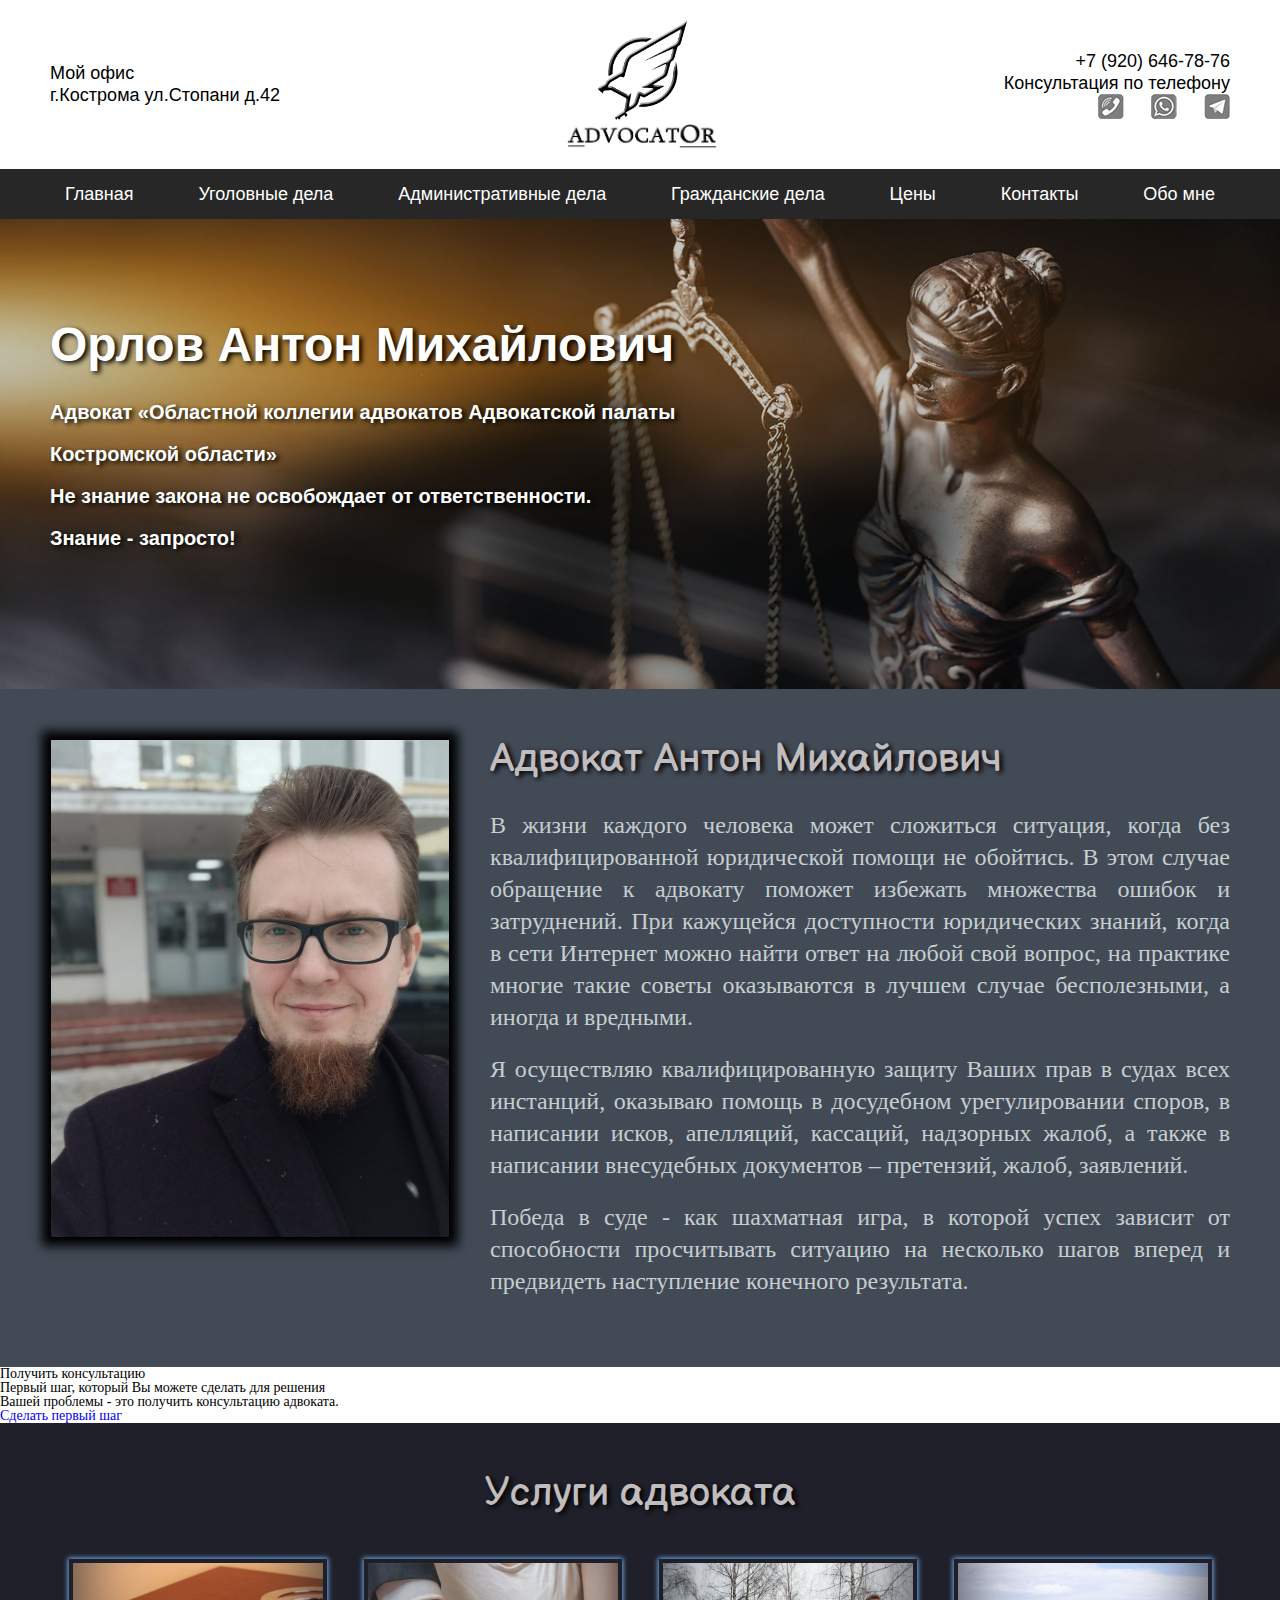
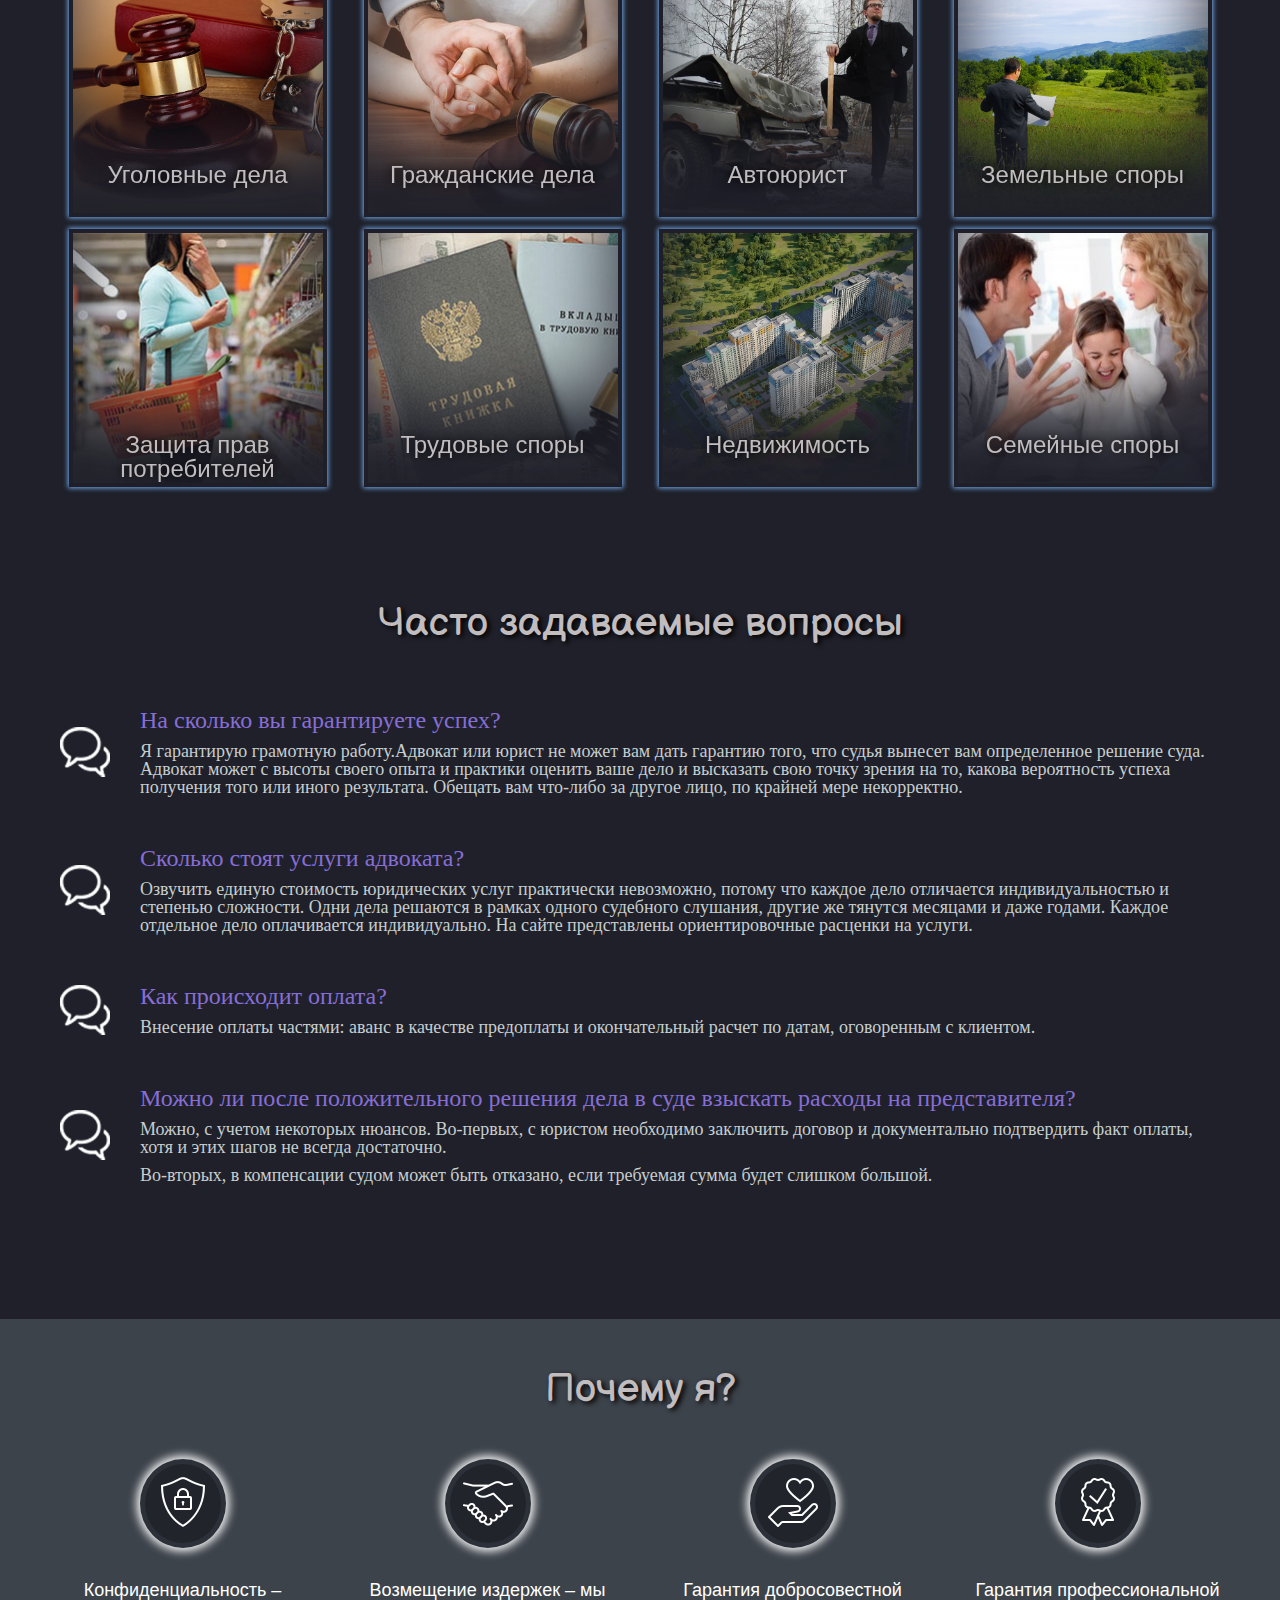
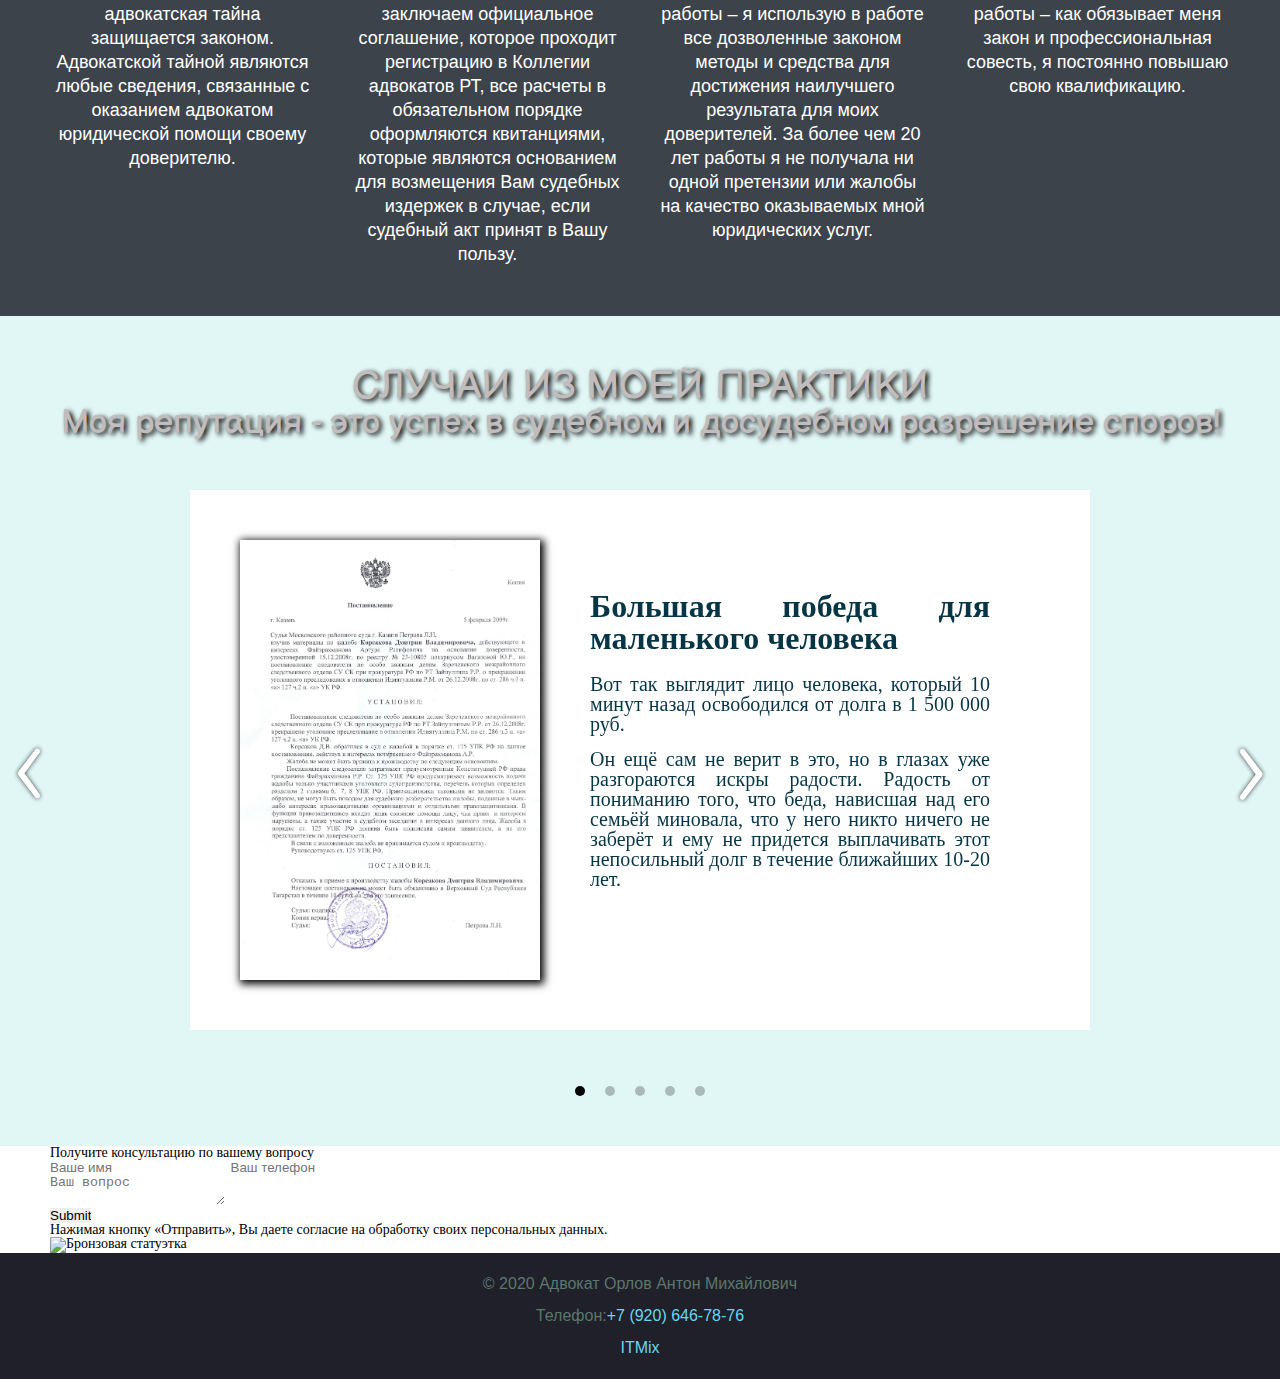
==== commit 435fa5da: "Add files via upload" ====
--- a/index.html
+++ b/index.html
@@ -5,6 +5,7 @@
 	<title>Адвокат в Костроме Орлов Антон Михайлович</title>
 	<meta name="viewport" content="width=device-width, initial-scale=1.0"> 
 	<link rel="stylesheet" href="css/style.css">
+	<link href="https://fonts.googleapis.com/css2?family=Montserrat:wght@300;700&display=swap" rel="stylesheet">
 	<link href="https://fonts.googleapis.com/css2?family=Balsamiq+Sans:wght@400;700&display=swap" rel="stylesheet">
 </head>
 <body>
@@ -67,6 +68,16 @@
 				</div>
 			</div>
 		</div>
+		<div class="ordering">
+			<div class="ordering__bg"></div>
+			<div class="ordering__body">
+				<div class="ordering__title">Получить консультацию</div>
+				<div class="ordering__text">
+					<p>Первый шаг, который Вы можете сделать для решения<br> Вашей проблемы - это получить консультацию адвоката.</p>
+				</div>
+				<a href="contacts.html" class="ordering__link">Сделать первый шаг</a>
+			</div>
+		</div>
 		<div class="service">
 			<div class="contein">
 				<div class="service__title title">Услуги адвоката</div>
@@ -279,8 +290,34 @@
 						</div>
 					</div>
 				</div>
-			</div>
-			
+		</div>
+		<div class="form">
+			<div class="contein">
+				<div class="form__box">
+					<div class="form__row">
+						<div class="form__body">
+							<div class="form__title">Получите консультацию по вашему вопросу</div>
+							<form action="">
+								<div class="form-item__column">
+									<div class="form-item__row">
+										<input type="text" placeholder="Ваше имя" class="form-contact form-contact-top form-contact-left">
+										<input type="number" placeholder="Ваш телефон" required  class="form-contact form-contact-top form-contact-right">
+									</div>
+									<textarea name="" id="" placeholder="Ваш вопрос" class="form-contact form-contact-bottom"></textarea>
+									<div class="form-item__row">
+										<input type="submit" class="form-submit">
+										<p>Нажимая кнопку «Отправить», Вы даете согласие на обработку своих персональных данных.</p>
+									</div>
+								</div>
+							</form>
+						</div>
+						<div class="form__image">
+							<img src="img/bronze_babe.png" alt="Бронзовая статуэтка">
+						</div>
+					</div>
+				</div>
+			</div>
+		</div>
 			<script src="https://code.jquery.com/jquery-3.5.1.min.js"></script>
 			<script src="js/script.js"></script>
 			<script src="js/slick.min.js"></script>
--- a/css/style.css
+++ b/css/style.css
@@ -312,11 +312,10 @@
 		}
 		.why__row {
 			display: flex;
-
 			margin:0 -20px;
 		}
 		.why__item {
-			flex:0 1 25%;
+			flex:1;
 			padding: 0 20px;
 		}
 		.why__body {
@@ -521,6 +520,8 @@
 		.criminal-help__title {
 			text-align: center;
 			margin-bottom: 30px;
+			background: url(../img/icon/arrows-l.png) 0 0 no-repeat;
+			background-size: 60px 60px;
 		}
 		.criminal-help__row {
 			display: flex;
@@ -662,6 +663,124 @@
 			border: 1px solid black;
 			box-shadow: 0 0 10px 3px black;
 		}
+
+/* Слайдер */
+.slick-slider{}
+/* Слайдер запущен */
+.slick-slider.slick-initialized{}
+/* Слайдер с точками */
+.slick-slider.slick-dotted{}
+/* Ограничивающая оболочка */
+.slick-list {
+	overflow: hidden;
+}
+/* Лента слайдов */
+.slick-track{
+	display: flex;
+	align-items: flex-start;
+}
+/* Слайд */
+.slick-slide{}
+/* Слайд активный (показывается) */
+.slick-slide.slick-active{}
+/* Слайд основной */
+.slick-slide.slick-current{}
+/* Слайд по центру */
+.slick-slide.slick-center{}
+/* Клонированный слайд */
+.slick-slide.slick-cloned{}
+/* Стрелка */
+.slider{
+	position: relative;
+	padding: 0 60px;
+	}
+.slider .slick-arrow{
+	position: absolute;
+	top:50%;
+	z-index: 10;
+	font-size: 0;
+	margin: -30px 0 0 0;
+	width: 60px;
+	height: 70px;
+}
+/* Стрелка влево */
+.slider .slick-arrow.slick-prev{
+	left:0;
+	background: url(../img/icon/arrows-l.png) 0 0 / 100% no-repeat;
+}
+/* Стрелка вправо */
+.slider .slick-arrow.slick-next{
+	right: 0;
+	background: url(../img/icon/arrows-ri.png) 0 0 / 100% no-repeat;
+}
+/* Стрелка не активная */
+.slick-arrow.slick-disabled{}
+/* Точки (булиты) */
+.slider .slick-dots{
+	display: flex;
+	justify-content: center;
+	align-items: center;
+}
+.slider .slick-dots li{
+	list-style: none;
+	margin: 0 10px;
+}
+/* Элемент точки */
+.slider .slick-dots li button{
+	font-size: 0;
+	border-radius: 50%;
+	width: 10px;
+	height: 10px;
+	background: #A9BAB9;
+}
+/* Активная точка */
+.slider .slick-dots li.slick-active button, .slider .slick-dots li button:hover{
+	background: #000;
+}
+.example{
+	background:#E0F7F6 ;
+	padding: 50px 0;
+}
+		.example__title{text-align: center;}
+		.example__subtitle{
+			color: #C1BCBE;
+			font-family: Balsamiq Sans;
+			font-size: 34px;
+			text-shadow: 3px 2px 5px  #000;
+			text-align: center;
+		}
+		.slider__item {
+			max-width: 900px;
+			margin: 50px auto;
+			background: white;
+			padding: 50px;
+		}
+		.slider__row {
+			display: flex;
+		}
+		.slider__link{
+			flex:0 0 300px;
+			box-shadow: 2px 2px 8px 2px  black;
+		}
+		
+		.slider__link img{
+			/*flex:1 1 200px;*/
+			/*max-height: 100%;*/
+			width: 100%;
+		}
+		.slider__body {
+			flex:1 1 66.66666%;
+			color: #063546;
+			text-align: justify;
+			padding: 50px;
+		}
+		.slider__title {
+			font-size: 32px;
+			font-weight: bold;
+			margin-bottom: 20px;
+		}
+		.slider__text {font-size: 20px;}
+		.slider__text p:not(:last-child) {margin-bottom: 15px;}
 		/*градиентдля блоков в УГ*/
 		/*background: -moz-radial-gradient(center, ellipse cover, rgba(255,255,255,1) 17%, rgba(156,156,156,1) 49%, rgba(0,0,0,1) 100%); 
 background: -webkit-gradient(radial, center center, 0px, center center, 100%, color-stop(17%, rgba(255,255,255,1)), color-stop(49%, rgba(156,156,156,1)), color-stop(100%, rgba(0,0,0,1)));
